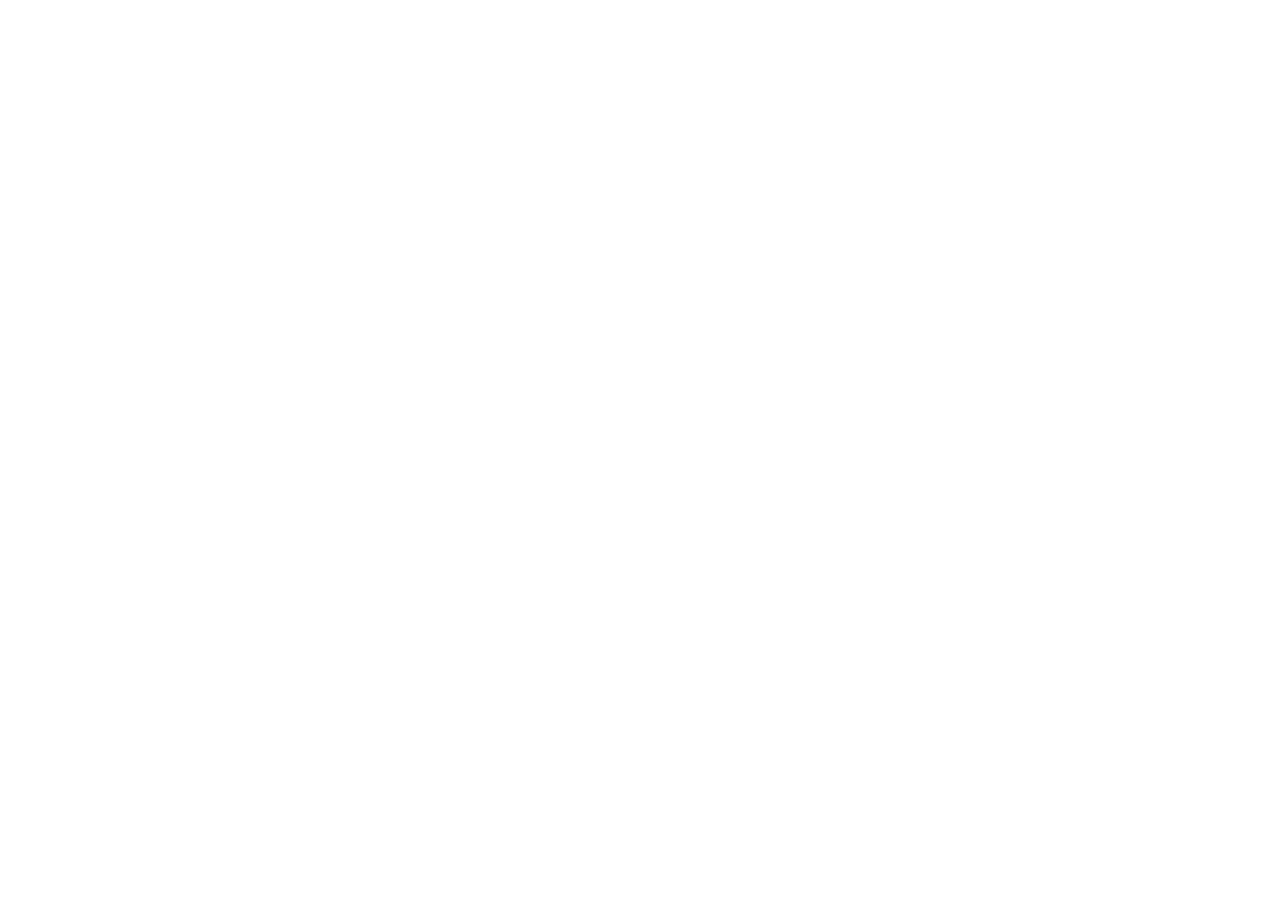
==== Javscript Drum Kit/index.html @ 89c5dc6c "inital commit" ====
<!DOCTYPE html>
<html lang="en">
<head>
    <meta charset="UTF-8">
    <meta name="viewport" content="width=device-width, initial-scale=1.0">
    <meta http-equiv="X-UA-Compatible" content="ie=edge">
    <title>JS Drum Kit</title>
</head>
<body>
    
</body>
</html>
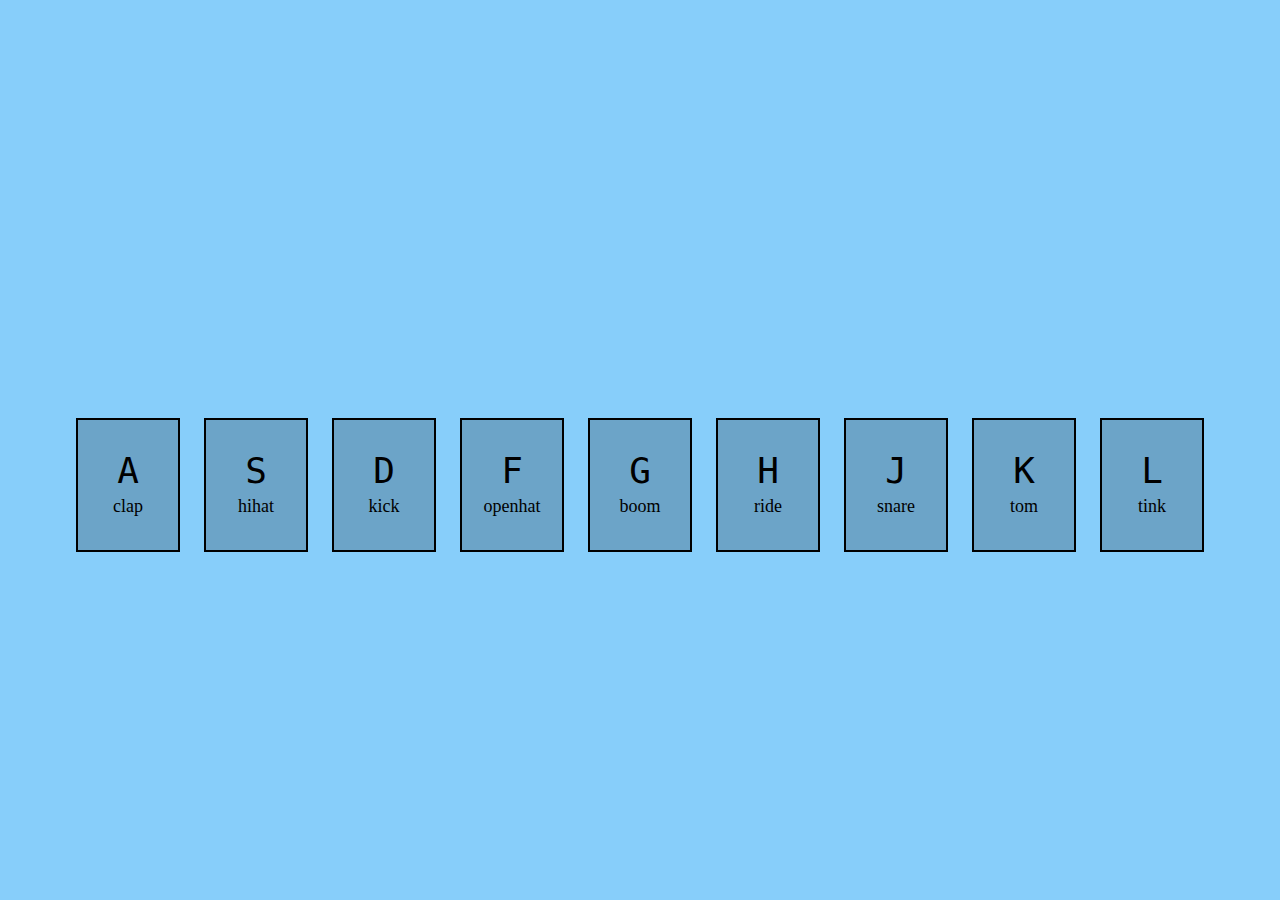
==== commit 4e95d4a3: "basic html/css layout" ====
--- a/Javscript Drum Kit/index.html
+++ b/Javscript Drum Kit/index.html
@@ -5,8 +5,51 @@
     <meta name="viewport" content="width=device-width, initial-scale=1.0">
     <meta http-equiv="X-UA-Compatible" content="ie=edge">
     <title>JS Drum Kit</title>
+    <link rel="stylesheet" href="assets/css/styles.css">
 </head>
 <body>
-    
+
+    <div class="keys">
+        <div data-key="65" class="key">
+            <kbd>A</kbd>
+            <span class="sound">clap</span>
+        </div>
+        <div data-key="83" class="key">
+            <kbd>S</kbd>
+            <span class="sound">hihat</span>
+        </div>
+        <div data-key="68" class="key">
+            <kbd>D</kbd>
+            <span class="sound">kick</span>
+        </div>
+        <div data-key="70" class="key">
+            <kbd>F</kbd>
+            <span class="sound">openhat</span>
+        </div>
+        <div data-key="71" class="key">
+            <kbd>G</kbd>
+            <span class="sound">boom</span>
+        </div>
+        <div data-key="72" class="key">
+            <kbd>H</kbd>
+            <span class="sound">ride</span>
+        </div>
+        <div data-key="74" class="key">
+            <kbd>J</kbd>
+            <span class="sound">snare</span>
+        </div>
+        <div data-key="75" class="key">
+            <kbd>K</kbd>
+            <span class="sound">tom</span>
+        </div>
+        <div data-key="76" class="key">
+            <kbd>L</kbd>
+            <span class="sound">tink</span>
+        </div>
+
+    </div>
+
+
+<script type="text/javascript" src="assets/js/app.js"></script>   
 </body>
 </html>--- a/Javscript Drum Kit/assets/css/styles.css
+++ b/Javscript Drum Kit/assets/css/styles.css
@@ -0,0 +1,30 @@
+body {
+    background-color: lightskyblue;
+}
+
+.keys {
+    text-align: center;
+    vertical-align: middle;
+    padding-top: 400px;
+}
+
+.key {
+    display: inline-block;
+    width: 100px;
+    height: 100px;
+    border: 2px black solid;
+    text-align: center;
+    padding-top: 30px;
+    margin: 10px;
+    background: rgba(0,0,0,0.2);
+}
+
+kbd {
+    font-size: 36px;
+}
+
+span {
+    display: block;
+    padding-top: 5px;
+    font-size: 18px;
+}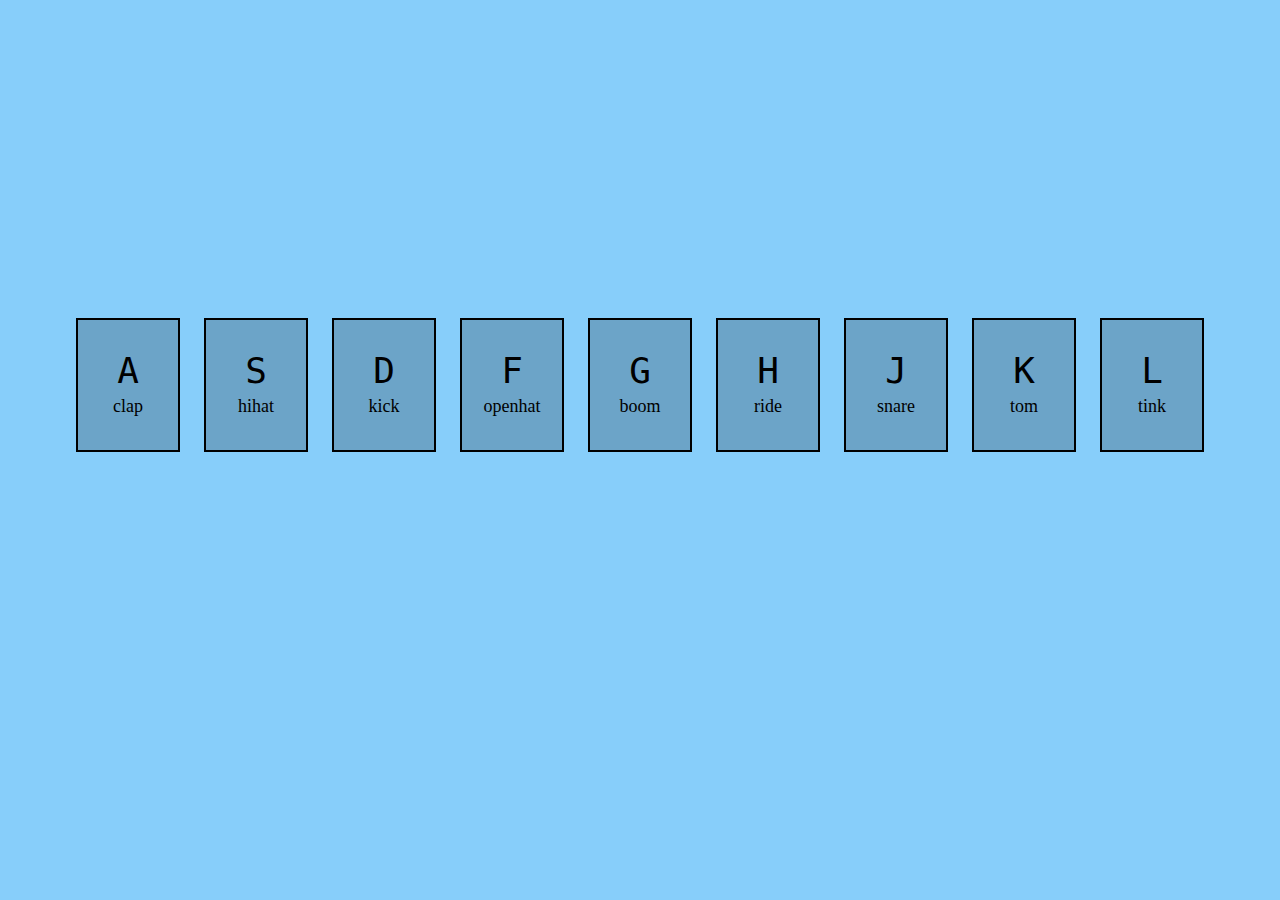
==== commit fce97594: "finished drum kit exercise" ====
--- a/Javscript Drum Kit/index.html
+++ b/Javscript Drum Kit/index.html
@@ -46,8 +46,17 @@
             <kbd>L</kbd>
             <span class="sound">tink</span>
         </div>
+    </div>
 
-    </div>
+    <audio data-key="65" src="assets/sounds/clap.wav"></audio>
+    <audio data-key="83" src="assets/sounds/hihat.wav"></audio>
+    <audio data-key="68" src="assets/sounds/kick.wav"></audio>
+    <audio data-key="70" src="assets/sounds/openhat.wav"></audio>
+    <audio data-key="71" src="assets/sounds/boom.wav"></audio>
+    <audio data-key="72" src="assets/sounds/ride.wav"></audio>
+    <audio data-key="74" src="assets/sounds/snare.wav"></audio>
+    <audio data-key="75" src="assets/sounds/tom.wav"></audio>
+    <audio data-key="76" src="assets/sounds/tink.wav"></audio>
 
 
 <script type="text/javascript" src="assets/js/app.js"></script>   
--- a/Javscript Drum Kit/assets/css/styles.css
+++ b/Javscript Drum Kit/assets/css/styles.css
@@ -4,8 +4,8 @@
 
 .keys {
     text-align: center;
-    vertical-align: middle;
-    padding-top: 400px;
+    padding-top: 300px;
+    padding-bottom: 300px;
 }
 
 .key {
@@ -17,6 +17,14 @@
     padding-top: 30px;
     margin: 10px;
     background: rgba(0,0,0,0.2);
+    transition: all 0.05s;
+}
+
+/* class of playing added when key is pressed */
+.playing {
+    transform: scale(1.2);
+    border-color: purple;
+    box-shadow: 0 0 10px purple;
 }
 
 kbd {
